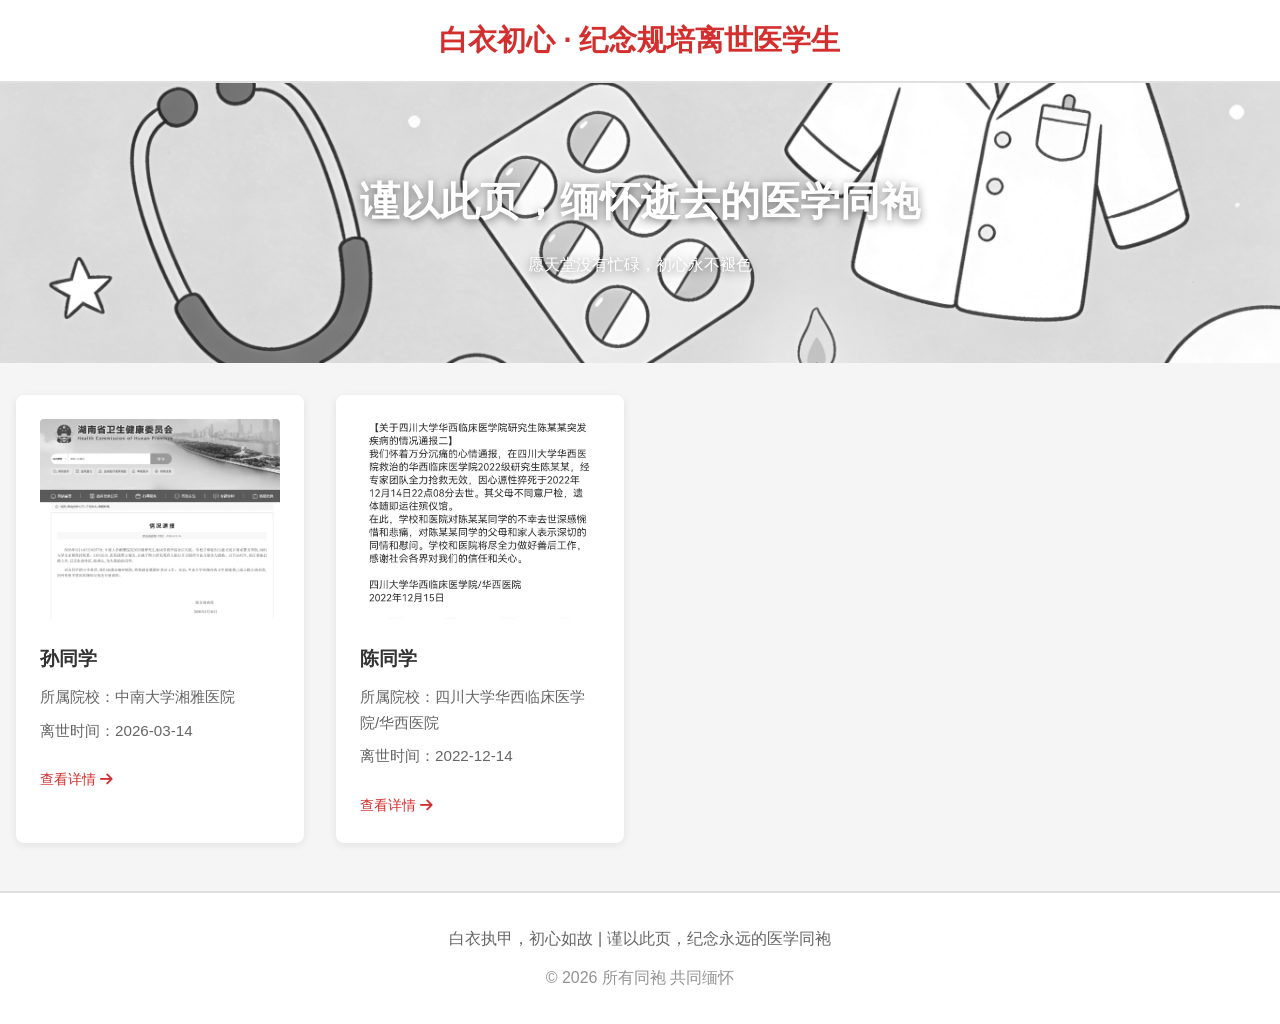
==== index.html @ 50c17238 "first commit: add website files" ====
<!DOCTYPE html>
<html lang="zh-CN">

<head>
    <meta charset="UTF-8">
    <meta name="viewport" content="width=device-width, initial-scale=1.0">
    <title>白衣初心 · 纪念规培离世医学生</title>
    <link rel="stylesheet" href="./css/common.css">
    <link rel="stylesheet" href="./css/index.css">
    <link rel="stylesheet" href="https://cdn.bootcdn.net/ajax/libs/font-awesome/6.4.0/css/all.min.css">
</head>

<body>
    <!-- 顶部导航 -->
    <header class="header">
        <div class="logo">白衣初心 · 纪念规培离世医学生</div>
    </header>

    <!-- 首页横幅 -->
    <div class="banner">
        <img src="./images/banner.png" alt="纪念横幅" class="gray-img">
        <div class="text">
            <h1>谨以此页，缅怀逝去的医学同袍</h1>
            <p>愿天堂没有忙碌，初心永不褪色</p>
        </div>
    </div>

    <!-- 逝者卡片容器 -->
    <div class="comrades-container" id="comradesContainer">
        <!-- 卡片由JS动态渲染 -->
    </div>

    <!-- 页脚 -->
    <footer class="footer">
        <p>白衣执甲，初心如故 | 谨以此页，纪念永远的医学同袍</p>
        <p style="margin-top: 0.8rem; opacity: 0.7;">© 2026 所有同袍 共同缅怀</p>
    </footer>

    <!-- 引入JS -->
    <script type="module" src="./js/index.js"></script>
</body>

</html>
---- css/common.css ----
/* 全局重置 + 通用样式 */
* {
    margin: 0;
    padding: 0;
    box-sizing: border-box;
    font-family: "Microsoft YaHei", "PingFang SC", sans-serif;
}

body {
    background-color: #f5f5f5;
    color: #333;
    line-height: 1.7;
}

/* 核心：所有图片强制灰度 */
.gray-img {
    filter: grayscale(100%);
    transition: filter 0.3s ease;
}
.gray-img:hover {
    filter: grayscale(80%); /* 悬浮轻微还原 */
}

/* 通用卡片容器 */
.card {
    background: #fff;
    border-radius: 8px;
    box-shadow: 0 2px 8px rgba(0,0,0,0.08);
    overflow: hidden;
    transition: transform 0.3s ease;
}
.card:hover {
    transform: translateY(-5px);
}

/* 按钮通用样式 */
.btn {
    padding: 0.6rem 1.5rem;
    background: #d32f2f;
    color: #fff;
    border: none;
    border-radius: 6px;
    cursor: pointer;
    transition: background 0.3s;
}
.btn:hover {
    background: #b71c1c;
}

/* 标题通用样式 */
.title {
    color: #d32f2f;
    padding-bottom: 0.8rem;
    border-bottom: 2px solid #f0f0f0;
    margin-bottom: 1.5rem;
}

/* 页脚通用样式 */
.footer {
    background: #fff;
    border-top: 2px solid #e0e0e0;
    padding: 2rem 0;
    text-align: center;
    color: #666;
    margin-top: 3rem;
}
---- css/index.css ----
/* 首页专属样式 */
.header {
    background: #fff;
    border-bottom: 2px solid #e0e0e0;
    padding: 1rem 2rem;
    position: sticky;
    top: 0;
    z-index: 999;
}
.header .logo {
    font-size: 1.8rem;
    font-weight: 600;
    color: #d32f2f;
    text-align: center;
}

/* 首页横幅 */
.banner {
    width: 100%;
    height: 280px;
    position: relative;
    margin-bottom: 2rem;
}
.banner img {
    width: 100%;
    height: 100%;
    object-fit: cover;
}
.banner .text {
    position: absolute;
    top: 50%;
    left: 50%;
    transform: translate(-50%, -50%);
    color: #fff;
    text-shadow: 0 2px 8px rgba(0,0,0,0.5);
    text-align: center;
}
.banner .text h1 {
    font-size: 2.5rem;
    margin-bottom: 1rem;
}

/* 逝者卡片容器（参考图片的板块布局） */
.comrades-container {
    max-width: 1400px;
    margin: 0 auto;
    padding: 0 1rem;
    display: grid;
    grid-template-columns: repeat(auto-fill, minmax(280px, 1fr));
    gap: 2rem;
}

/* 逝者卡片样式（核心） */
.comrade-card {
    padding: 1.5rem;
    cursor: pointer;
}
.comrade-card .avatar {
    width: 100%;
    height: 200px;
    border-radius: 4px;
    object-fit: cover;
    margin-bottom: 1rem;
}
.comrade-card .name {
    font-size: 1.2rem;
    font-weight: 600;
    margin-bottom: 0.5rem;
    color: #333;
}
.comrade-card .info {
    color: #666;
    font-size: 0.95rem;
    margin-bottom: 0.5rem;
}
.comrade-card .enter {
    display: inline-block;
    margin-top: 1rem;
    color: #d32f2f;
    text-decoration: none;
    font-size: 0.9rem;
}
.comrade-card .enter:hover {
    text-decoration: underline;
}

/* 响应式适配 */
@media (max-width: 768px) {
    .comrades-container {
        grid-template-columns: 1fr;
    }
    .banner .text h1 {
        font-size: 1.8rem;
    }
}
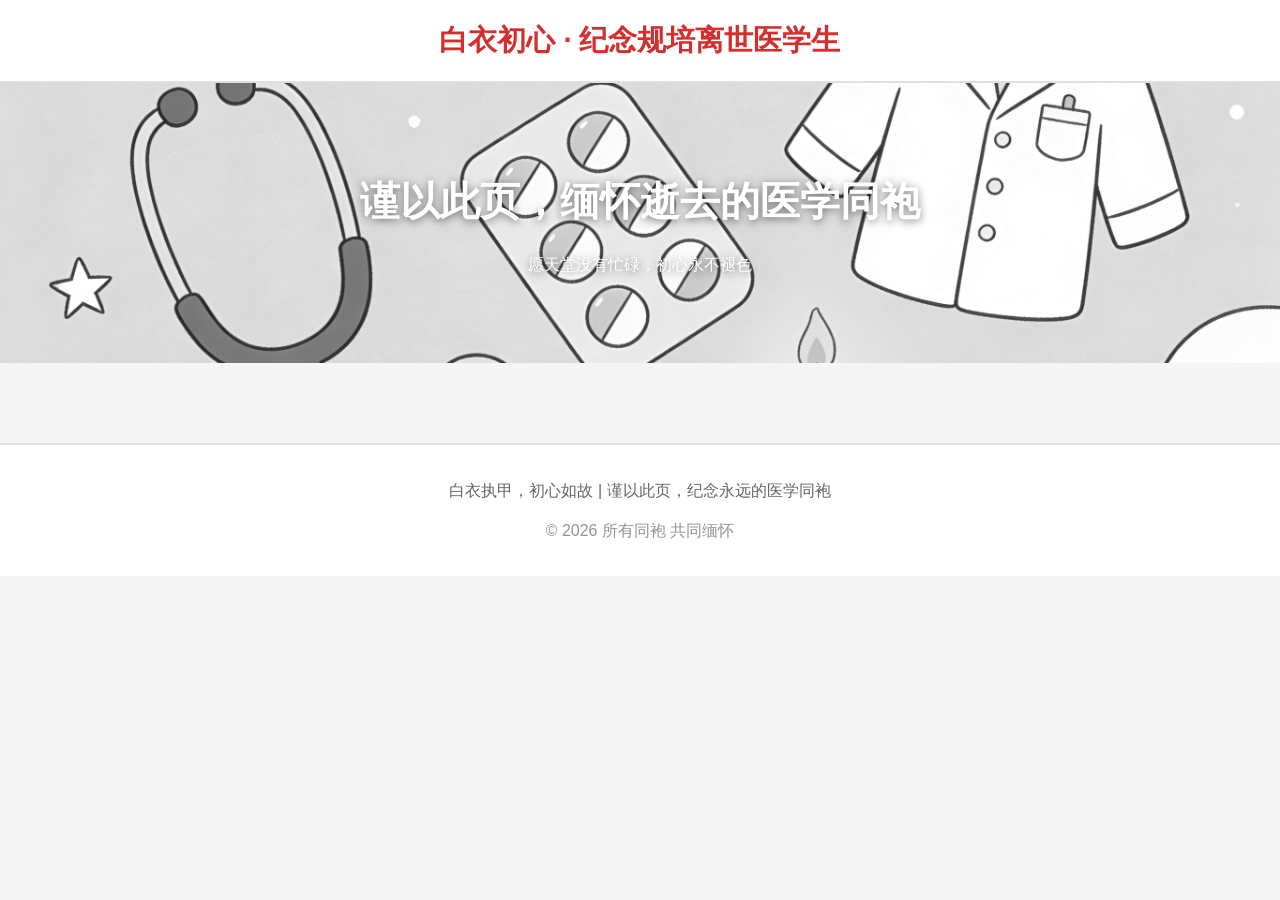
==== commit 288eff99: "Update index.html" ====
--- a/index.html
+++ b/index.html
@@ -37,7 +37,7 @@
     </footer>
 
     <!-- 引入JS -->
-    <script type="module" src="./js/index.js"></script>
+    <script type="module" src="/In-Memory-of-Medical-Students-Who-passed-Away/js/index.js"></script>
 </body>
 
-</html>+</html>
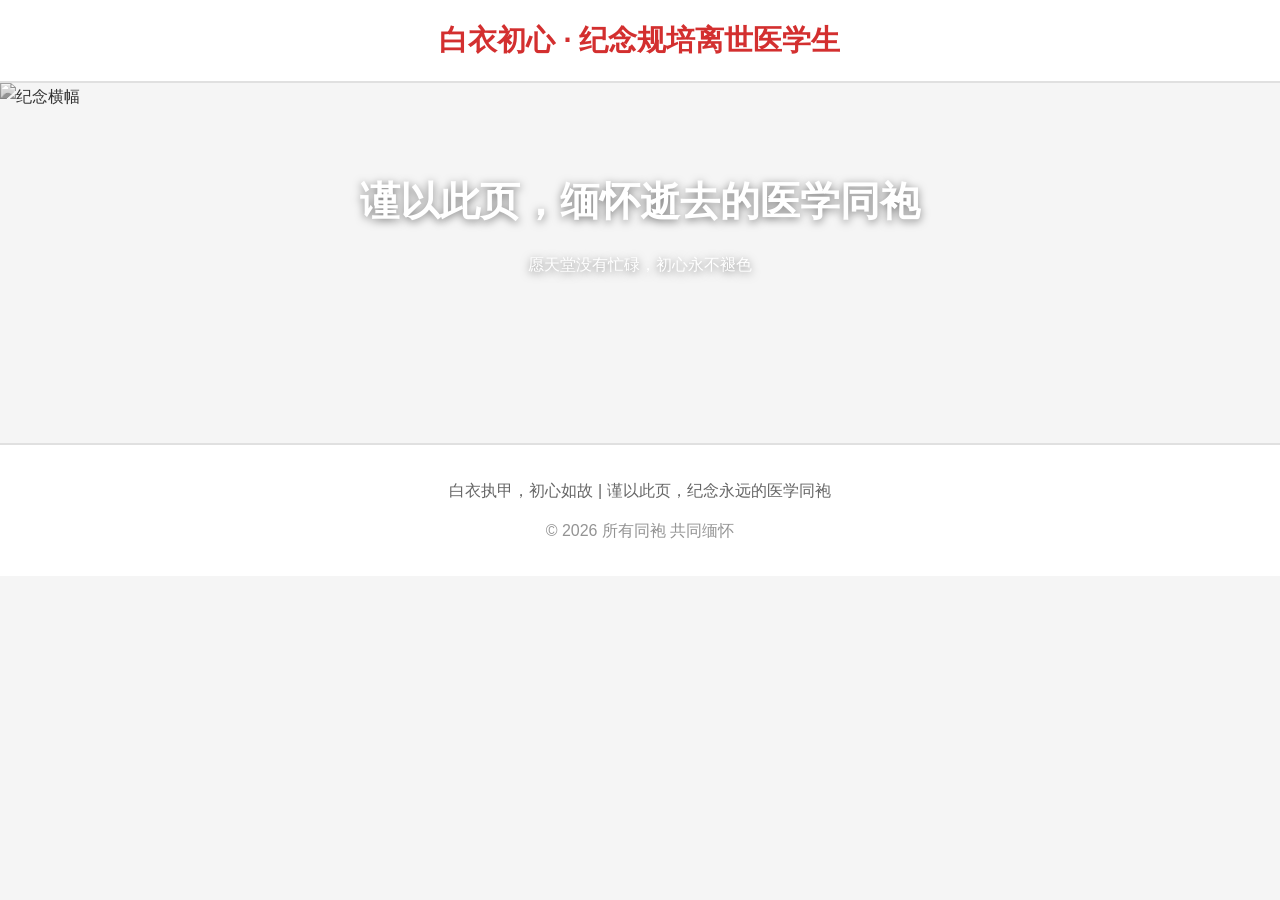
==== commit 2f4e65bf: "Replace banner image with a new file" ====
--- a/index.html
+++ b/index.html
@@ -18,7 +18,7 @@
 
     <!-- 首页横幅 -->
     <div class="banner">
-        <img src="./images/banner.png" alt="纪念横幅" class="gray-img">
+        <img src="./images/banner.jpg" alt="纪念横幅" class="gray-img">
         <div class="text">
             <h1>谨以此页，缅怀逝去的医学同袍</h1>
             <p>愿天堂没有忙碌，初心永不褪色</p>
